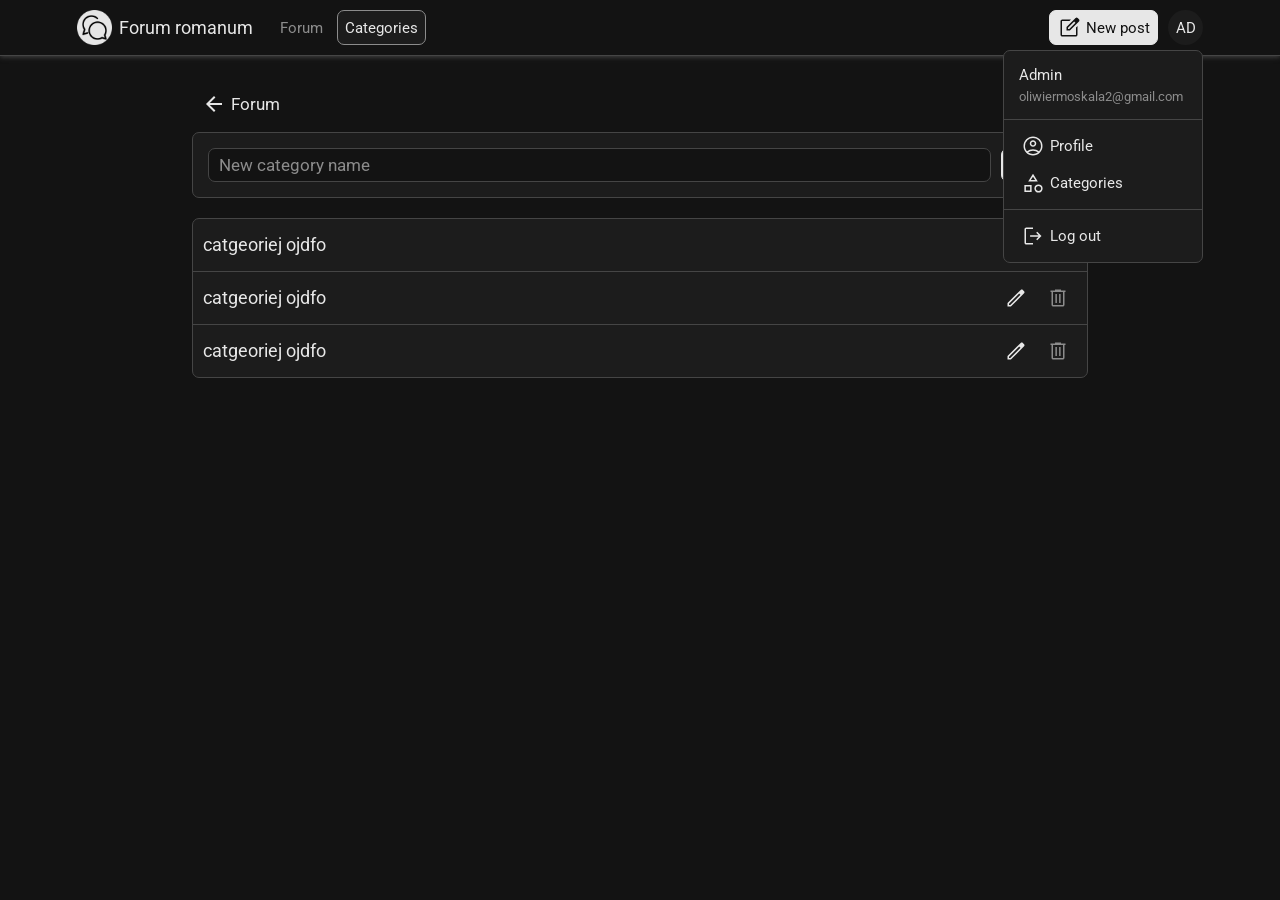
==== pages/categories.html @ 25f7898c "categoires page and responsive" ====
<!DOCTYPE html>
<html lang="en">
<head>
    <meta charset="UTF-8">
    <meta name="viewport" content="width=device-width, initial-scale=1.0">
    <title>Forum</title>
    <link rel="shortcut icon" href="../assets/img/icons/favicon/favicon.ico" type="image/x-icon">

    <link rel="stylesheet" href="../css/pages/categories.css">
    <link rel="stylesheet" href="../css/shared/general.css">
    <link rel="stylesheet" href="../css/shared/header.css">
    <link rel="stylesheet" href="../css/shared/button.css">
    <link rel="stylesheet" href="../css/shared/page.css">
    <link rel="stylesheet" href="../css/shared/text-input.css">
    <link rel="stylesheet" href="../css/shared/tile-container.css">

</head>
<body>
    <header>
        <div class="logo">
            <img src="../assets/img/icons/favicon/favicon.png" alt="logo">
            <span>Forum romanum</span>
        </div>
        <nav>
            <a href="../index.html">
                <button class="button button--blue button--gray-active">Forum</button>
            </a>
            <a href="categories.html">
                <button class="button button--blue button--gray-active active border">Categories</button>
            </a>
        </nav>
        <div class="right logged-in">
            <div>
                <button class="button button--white-inverse border new-post-btn">
                    <svg xmlns="http://www.w3.org/2000/svg" height="24px" viewBox="0 -960 960 960" width="24px" fill="#e3e3e3"><path d="M212.31-140Q182-140 161-161q-21-21-21-51.31v-535.38Q140-778 161-799q21-21 51.31-21h346.23l-60 60H212.31q-4.62 0-8.46 3.85-3.85 3.84-3.85 8.46v535.38q0 4.62 3.85 8.46 3.84 3.85 8.46 3.85h535.38q4.62 0 8.46-3.85 3.85-3.84 3.85-8.46v-288.77l60-60v348.77Q820-182 799-161q-21 21-51.31 21H212.31ZM480-480ZM380-380v-137.31l362.39-362.38q9.3-9.31 20.46-13.58 11.15-4.27 22.69-4.27 11.77 0 22.61 4.27Q819-889 827.92-880.08L878.15-830q8.69 9.31 13.35 20.54 4.65 11.23 4.65 22.77t-3.96 22.38q-3.96 10.85-13.27 20.15L515.38-380H380Zm456.77-406.31-50.23-51.38 50.23 51.38ZM440-440h49.85l249.3-249.31-24.92-24.92-26.69-25.69L440-492.38V-440Zm274.23-274.23-26.69-25.69 26.69 25.69 24.92 24.92-24.92-24.92Z"/></svg>
                    <span>New post</span>
                </button>
                <div class="profile">
                    <button class="button profile-picture" translate="no">
                        AD
                    </button>
                    <div class="profile-options expanded tile-container grid">
                        <div class="profile-info profile-options-group">
                            <span class="username">Admin</span>
                            <span class="email">oliwiermoskala2@gmail.com</span>
                        </div>
                        <div class="profile-options-group">
                            <a href="">
                                <button class="button button--blue">
                                    <svg xmlns="http://www.w3.org/2000/svg" height="24px" viewBox="0 -960 960 960" width="24px" fill="#e3e3e3"><path d="M240.92-268.31q51-37.84 111.12-59.77Q412.15-350 480-350t127.96 21.92q60.12 21.93 111.12 59.77 37.3-41 59.11-94.92Q800-417.15 800-480q0-133-93.5-226.5T480-800q-133 0-226.5 93.5T160-480q0 62.85 21.81 116.77 21.81 53.92 59.11 94.92Zm146.7-219.31Q350-525.23 350-580q0-54.77 37.62-92.38Q425.23-710 480-710q54.77 0 92.38 37.62Q610-634.77 610-580q0 54.77-37.62 92.38Q534.77-450 480-450q-54.77 0-92.38-37.62ZM480-100q-79.15 0-148.5-29.77t-120.65-81.08q-51.31-51.3-81.08-120.65Q100-400.85 100-480t29.77-148.5q29.77-69.35 81.08-120.65 51.3-51.31 120.65-81.08Q400.85-860 480-860t148.5 29.77q69.35 29.77 120.65 81.08 51.31 51.3 81.08 120.65Q860-559.15 860-480t-29.77 148.5q-29.77 69.35-81.08 120.65-51.3 51.31-120.65 81.08Q559.15-100 480-100Zm104.42-77.42q50.27-17.43 89.27-48.73-39-30.16-88.11-47Q536.46-290 480-290t-105.77 16.65q-49.31 16.66-87.92 47.2 39 31.3 89.27 48.73Q425.85-160 480-160t104.42-17.42Zm-54.5-352.66Q550-550.15 550-580t-20.08-49.92Q509.85-650 480-650t-49.92 20.08Q410-609.85 410-580t20.08 49.92Q450.15-510 480-510t49.92-20.08ZM480-580Zm0 355Z"/></svg>
                                    <span>Profile</span>
                                </button>
                            </a>
                            <a href="categoires.html">
                                <button class="button button--blue">
                                    <svg xmlns="http://www.w3.org/2000/svg" height="24px" viewBox="0 -960 960 960" width="24px" fill="#e3e3e3"><path d="M287.69-535.39 480-850.77l192.31 315.38H287.69ZM700-95.39q-68.85 0-116.73-47.88-47.88-47.88-47.88-116.73t47.88-116.73q47.88-47.88 116.73-47.88t116.73 47.88q47.88 47.88 47.88 116.73t-47.88 116.73Q768.85-95.39 700-95.39Zm-564.61-20v-289.22h289.22v289.22H135.39Zm564.6-39.99q43.93 0 74.28-30.34t30.35-74.27q0-43.93-30.34-74.28t-74.27-30.35q-43.93 0-74.28 30.34t-30.35 74.27q0 43.93 30.34 74.28t74.27 30.35Zm-504.61-20h169.24v-169.24H195.38v169.24Zm198.16-420h172.92L480-734.46l-86.46 139.08Zm86.46 0ZM364.62-344.62ZM700-260Z"/></svg>
                                    <span>Categories</span>
                                </button>
                            </a>
                        </div>
                        <div class="profile-options-group">
                            <button class="button button--red">
                                <svg xmlns="http://www.w3.org/2000/svg" height="24px" viewBox="0 -960 960 960" width="24px" fill="#e3e3e3"><path d="M212.31-140Q182-140 161-161q-21-21-21-51.31v-535.38Q140-778 161-799q21-21 51.31-21h268.07v60H212.31q-4.62 0-8.46 3.85-3.85 3.84-3.85 8.46v535.38q0 4.62 3.85 8.46 3.84 3.85 8.46 3.85h268.07v60H212.31Zm436.92-169.23-41.54-43.39L705.08-450H363.85v-60h341.23l-97.39-97.38 41.54-43.39L820-480 649.23-309.23Z"/></svg>
                                <span>Log out</span>
                            </button>
                        </div>
                    </div>
                </div>
            </div>
            <div>
                <button class="button border button--hover-fill-blue">Log in</button>
                <button class="button border button--white-inverse">Sign up</button>
            </div>
        </div>
    </header>
    <main>
        <div class="back-button">
            <a href="../index.html">
                <button class="button button--back-button">
                    <svg xmlns="http://www.w3.org/2000/svg" height="24px" viewBox="0 -960 960 960" width="24px" fill="#e3e3e3"><path d="m313-440 224 224-57 56-320-320 320-320 57 56-224 224h487v80H313Z"/></svg>
                    <span>Forum</span>
                </button>
            </a>
        </div>
        <div class="add-category tile-container">
            <input type="text" class="text-input" placeholder="New category name">
            <button class="button button--white-inverse border">
                <span>Add</span>
                <svg xmlns="http://www.w3.org/2000/svg" height="24px" viewBox="0 -960 960 960" width="24px"><path d="M450-450H220v-60h230v-230h60v230h230v60H510v230h-60v-230Z"/></svg>
            </button>
        </div>
        <div class="categories tile-container grid">
            <div class="category">
                <div class="title">catgeoriej ojdfo</div>
                <div class="options">
                    <button class="button button--blue">
                        <svg xmlns="http://www.w3.org/2000/svg" height="24px" viewBox="0 -960 960 960" width="24px" fill="#e3e3e3"><path d="M200-200h50.46l409.46-409.46-50.46-50.46L200-250.46V-200Zm-60 60v-135.38l527.62-527.39q9.07-8.24 20.03-12.73 10.97-4.5 23-4.5t23.3 4.27q11.28 4.27 19.97 13.58l48.85 49.46q9.31 8.69 13.27 20 3.96 11.31 3.96 22.62 0 12.07-4.12 23.03-4.12 10.97-13.11 20.04L275.38-140H140Zm620.38-570.15-50.23-50.23 50.23 50.23Zm-126.13 75.9-24.79-25.67 50.46 50.46-25.67-24.79Z"/></svg>
                    </button>
                    <button class="button button--trash">
                        <svg xmlns="http://www.w3.org/2000/svg" height="24px" viewBox="0 -960 960 960" width="24px" fill="#e3e3e3"><path d="M292.31-140q-29.92 0-51.12-21.19Q220-182.39 220-212.31V-720h-40v-60h180v-35.38h240V-780h180v60h-40v507.69Q740-182 719-161q-21 21-51.31 21H292.31ZM680-720H280v507.69q0 5.39 3.46 8.85t8.85 3.46h375.38q4.62 0 8.46-3.85 3.85-3.84 3.85-8.46V-720ZM376.16-280h59.99v-360h-59.99v360Zm147.69 0h59.99v-360h-59.99v360ZM280-720v520-520Z"/></svg>
                    </button>
                </div>
            </div>
            <div class="category">
                <div class="title">catgeoriej ojdfo</div>
                <div class="options">
                    <button class="button button--blue">
                        <svg xmlns="http://www.w3.org/2000/svg" height="24px" viewBox="0 -960 960 960" width="24px" fill="#e3e3e3"><path d="M200-200h50.46l409.46-409.46-50.46-50.46L200-250.46V-200Zm-60 60v-135.38l527.62-527.39q9.07-8.24 20.03-12.73 10.97-4.5 23-4.5t23.3 4.27q11.28 4.27 19.97 13.58l48.85 49.46q9.31 8.69 13.27 20 3.96 11.31 3.96 22.62 0 12.07-4.12 23.03-4.12 10.97-13.11 20.04L275.38-140H140Zm620.38-570.15-50.23-50.23 50.23 50.23Zm-126.13 75.9-24.79-25.67 50.46 50.46-25.67-24.79Z"/></svg>
                    </button>
                    <button class="button button--trash">
                        <svg xmlns="http://www.w3.org/2000/svg" height="24px" viewBox="0 -960 960 960" width="24px" fill="#e3e3e3"><path d="M292.31-140q-29.92 0-51.12-21.19Q220-182.39 220-212.31V-720h-40v-60h180v-35.38h240V-780h180v60h-40v507.69Q740-182 719-161q-21 21-51.31 21H292.31ZM680-720H280v507.69q0 5.39 3.46 8.85t8.85 3.46h375.38q4.62 0 8.46-3.85 3.85-3.84 3.85-8.46V-720ZM376.16-280h59.99v-360h-59.99v360Zm147.69 0h59.99v-360h-59.99v360ZM280-720v520-520Z"/></svg>
                    </button>
                </div>
            </div>
            <div class="category">
                <div class="title">catgeoriej ojdfo</div>
                <div class="options">
                    <button class="button button--blue">
                        <svg xmlns="http://www.w3.org/2000/svg" height="24px" viewBox="0 -960 960 960" width="24px" fill="#e3e3e3"><path d="M200-200h50.46l409.46-409.46-50.46-50.46L200-250.46V-200Zm-60 60v-135.38l527.62-527.39q9.07-8.24 20.03-12.73 10.97-4.5 23-4.5t23.3 4.27q11.28 4.27 19.97 13.58l48.85 49.46q9.31 8.69 13.27 20 3.96 11.31 3.96 22.62 0 12.07-4.12 23.03-4.12 10.97-13.11 20.04L275.38-140H140Zm620.38-570.15-50.23-50.23 50.23 50.23Zm-126.13 75.9-24.79-25.67 50.46 50.46-25.67-24.79Z"/></svg>
                    </button>
                    <button class="button button--trash">
                        <svg xmlns="http://www.w3.org/2000/svg" height="24px" viewBox="0 -960 960 960" width="24px" fill="#e3e3e3"><path d="M292.31-140q-29.92 0-51.12-21.19Q220-182.39 220-212.31V-720h-40v-60h180v-35.38h240V-780h180v60h-40v507.69Q740-182 719-161q-21 21-51.31 21H292.31ZM680-720H280v507.69q0 5.39 3.46 8.85t8.85 3.46h375.38q4.62 0 8.46-3.85 3.85-3.84 3.85-8.46V-720ZM376.16-280h59.99v-360h-59.99v360Zm147.69 0h59.99v-360h-59.99v360ZM280-720v520-520Z"/></svg>
                    </button>
                </div>
            </div>
        </div>
    </main>
</body>
</html>
---- css/pages/categories.css ----
.add-category
{
    display: flex;
    align-items: stretch;
    gap: 10px;
    margin-bottom: 20px;
}
.add-category input[type="text"]
{
    flex-grow: 1;
}
.categories
{
    font-size: 1.1rem;
}
.categories .category
{
    display: flex;
    flex-direction: row;
    justify-content: space-between;
    align-items: center;
}
.categories .category .options button:first-child
{
    margin-right: clamp(0, 1vw, 7px);
}
---- css/shared/general.css ----
@font-face {
    font-family: Roboto;
    src: url("../../assets/fonts/Roboto/Roboto-Light.ttf");
    font-weight: 300;
}
@font-face {
    font-family: Roboto;
    src: url("../../assets/fonts/Roboto/Roboto-Regular.ttf");
    font-weight: 400;
}
@font-face {
    font-family: Roboto;
    src: url("../../assets/fonts/Roboto/Roboto-Medium.ttf");
    font-weight: 500;
}
@font-face {
    font-family: Roboto;
    src: url("../../assets/fonts/Roboto/Roboto-Bold.ttf");
    font-weight: 700;
}
@font-face {
    font-family: Roboto;
    src: url("../../assets/fonts/Roboto/Roboto-ExtraBold.ttf");
    font-weight: 900;
}



:root
{
    --background-color: rgb(19, 19, 19);
    --foreground-color: rgb(28, 28, 28);
    --border-color: rgb(69, 69, 69);
    --text-color-primary: rgb(231, 231, 231);
    --text-color-secondary: rgb(140, 140, 140);
    --red-color: rgb(252, 64, 64);
    --sublime-red-color: rgba(212, 23, 23, 0.127);
    --accent-color: rgb(19, 139, 225);
    --sublime-color: rgba(19, 139, 225, 0.137);
}

*
{
    box-sizing: border-box;
    margin: 0;
    padding: 0;
}
*::-webkit-scrollbar
{
    background-color: var(--foreground-color);
    cursor: default;
}
*::-webkit-scrollbar-button
{
    display: none;
}
*::-webkit-scrollbar-thumb
{
    background-color: var(--background-color);
    border-radius: 7px;
    border: 1px solid var(--text-color-secondary);
    cursor: default;
}
body
{
    min-height: 100dvh;
}
body, button, input
{
    color: var(--text-color-primary);
    font-family: Roboto;
    font-weight: 400;
    font-size: 15px;
}
---- css/shared/header.css ----
:root
{
    --header-height: 56px;
}

body
{
    padding-top: calc(var(--header-height));
}

header
{
    display: flex;
    align-items: stretch;
    gap: 20px;

    position: absolute;
    top: 0;
    left: 0;
    right: 0;

    background-color: var(--background-color);

    height: var(--header-height);
    padding-inline: clamp(20px, 6vw, 200px);
    padding-block: 10px;

    border-bottom: 1px solid var(--border-color);
    box-shadow: 0 1px 5px var(--border-color);
}
header .logo
{
    display: flex;
    align-items: center;
    gap: 7px;
    font-size: 1.1rem;
    text-wrap: nowrap;
}
header .logo img
{
    height: 100%;
}
header nav
{
    display: flex;
    gap: 7px;
}
header nav a
{
    display: inline-flex;
    text-decoration: none;
}
header .right
{
    margin-left: auto;
}

header .right > div
{
    display: flex;
    gap: 10px;
    height: 100%;
}
header .right > div:first-child
{
    display: none;
}
header .right.logged-in > div:first-child
{
    display: flex;
}
header .right.logged-in > div:last-child
{
    display: none;
}

header .new-post-btn
{
    text-wrap: nowrap;
}

header .profile
{
    position: relative;
}
header .profile .profile-picture
{
    background-color: var(--foreground-color);
    border-radius: 50%;
    height: 100%;
    border: none;
    aspect-ratio: 1/1;
    display: flex;
    align-items: center;
    justify-content: center;
    box-shadow: 0 0 5px transparent;
    transition: box-shadow 200ms ease-in-out;
}
header .profile .profile-picture:hover
{
    box-shadow: 0 0 5px var(--text-color-primary);
}

header .profile .profile-options
{
    display: none;
    position: absolute;
    z-index: 100;
    top: calc(100% + 5px);
    right: 0;
    min-width: 200px;
    overflow: hidden;
    padding: 0;
}
header .profile .profile-options .profile-options-group
{
    flex-direction: column;
}
header .profile .profile-options a
{
    text-decoration: none;
}
header .profile .profile-options button
{
    width: 100%;
}
header .profile .profile-options.expanded
{
    display: block;
}

header .profile .profile-options .profile-options-group:last-child
{
    border: none;
}
header .profile .profile-options .profile-info
{
    padding: 15px;
}
header .profile .profile-options .profile-info .email
{
    color: var(--text-color-secondary);
    font-size: 0.8rem;
}
@media (max-width: 660px)
{
    header nav
    {
        display: none;
    }
}
@media (max-width: 400px)
{
    header button.new-post-btn span
    {
        display: none;
    }
}
@media (max-width: 320px)
{
    header .logo span
    {
        display: none;
    }
}
---- css/shared/button.css ----
.button
{
    display: inline-flex;
    align-items: center;
    gap: 5px;
    padding: 4px 7px;

    border-radius: 7px;
    border: none;
    cursor: pointer;

    transition:
        color 100ms ease-in-out,
        background-color 100ms ease-in-out,
        transition 100ms ease-in-out;

    color: var(--btn-color);
    background-color: var(--btn-bg);
    border-color: var(--btn-border);
}
.button svg
{
    fill: currentColor;
}
.button:disabled
{
    opacity: 0.8;
}
.button:active
{
    transform: scale(0.96);
}

.button.active
{
    color: var(--btn-active-color);
    background-color: var(--btn-active-bg);
    border-color: var(--btn-active-border);
}

.button:hover
{
    color: var(--btn-hover-color);
    background-color: var(--btn-hover-bg);
    border-color: var(--btn-hover-border);
}

.button.border
{
    border: 1px solid var(--btn-border);
}
.button.button--blue
{
    --btn-color: var(--text-color-primary);
    --btn-bg: transparent;

    --btn-hover-color: var(--accent-color);
    --btn-hover-bg: var(--sublime-color);

    --btn-active-color: var(--btn-hover-color);
    --btn-active-bg: var(--btn-hover-bg);

    --btn-border: var(--btn-color);
    --btn-hover-border: var(--btn-border);
    --btn-active-border: var(--btn-hover-border);
}

.button.button--red
{
    --btn-color: var(--text-color-primary);
    --btn-bg: transparent;

    --btn-hover-color: var(--red-color);
    --btn-hover-bg: var(--sublime-red-color);

    --btn-active-color: var(--btn-hover-color);
    --btn-active-bg: var(--btn-hover-bg);

    --btn-border: var(--btn-color);
    --btn-hover-border: var(--btn-border);
    --btn-active-border: var(--btn-hover-border);
}

.button.button--gray-active
{
    --btn-color: var(--text-color-secondary);

    --btn-active-color: var(--text-color-primary);
    --btn-active-bg: var(--foreground-color);

    --btn-active-border: var(--border-color);
}

.button.button--white-inverse
{
    --btn-color: var(--background-color);
    --btn-bg: var(--text-color-primary);

    --btn-hover-color: var(--text-color-primary);
    --btn-hover-bg: var(--btn-background-color);

    --btn-border: var(--text-color-primary);
}

.button.button--hover-fill-blue
{
    --btn-color: var(--text-color-primary);
    --btn-bg: transparent;

    --btn-hover-color: var(--text-color-primary);
    --btn-hover-bg: var(--accent-color);

    --btn-active-color: var(--btn-hover-color);
    --btn-active-bg: var(--btn-hover-bg);

    --btn-border: var(--border-color);
    --btn-hover-border: var(--border-color);
    --btn-active-border: var(--border-color);
}
.button.button--back-button
{
    --btn-color: var(--text-color-primary);
    --btn-bg: transparent;

    --btn-hover-color: var(--background-color);
    --btn-hover-bg: var(--text-color-primary);

    --btn-active-color: var(--btn-hover-color);
    --btn-active-bg: var(--btn-hover-bg);

    --btn-border: var(--border-color);
    --btn-hover-border: var(--border-color);
    --btn-active-border: var(--border-color);
}
.button.button--neutral
{
    --btn-color: var(--text-color-secondary);
    --btn-bg: transparent;

    --btn-hover-color: var(--text-color-primary);
    --btn-hover-bg: var(--border-color);

    --btn-active-color: var(--btn-hover-color);
    --btn-active-bg: var(--btn-hover-bg);

    --btn-border: var(--btn-color);
    --btn-hover-border: var(--btn-border);
    --btn-active-border: var(--btn-hover-border);
}
.button.button--trash
{
    --btn-color: var(--text-color-secondary);
    --btn-bg: transparent;

    --btn-hover-color: var(--red-color);
    --btn-hover-bg: var(--sublime-red-color);

    --btn-active-color: var(--btn-hover-color);
    --btn-active-bg: var(--btn-hover-bg);

    --btn-border: var(--btn-color);
    --btn-hover-border: var(--btn-border);
    --btn-active-border: var(--btn-hover-border);
}
---- css/shared/page.css ----
main
{
    background-color: var(--background-color);
    min-height: calc(100dvh - var(--header-height));
    padding-inline: 15%;
    padding-block: 30px;
}
main .back-button
{
    margin-bottom: 10px;
}
main .back-button button
{
    padding: 6px 10px;
    font-size: 1.05rem;
}
---- css/shared/text-input.css ----
input[type="text"],
input[type="search"],
input[type="email"],
input[type="password"],
.text-input
{
    background-color: var(--background-color);
    color: var(--text-color-primary);
    border: none;
    padding: 5px 10px;
    font-size: 1.05rem;
    border: 1px solid var(--border-color);
    border-radius: 7px;
}

input[type="text"]::placeholder,
input[type="search"]::placeholder,
input[type="email"]::placeholder,
input[type="password"]::placeholder,
.text-input::placeholder
{
    color: var(--text-color-secondary);
}

input[type="text"]:focus,
input[type="search"]:focus,
input[type="email"]:focus,
input[type="password"]:focus,
.text-input:focus
{
    outline: 1px solid var(--accent-color);
}
---- css/shared/tile-container.css ----
.tile-container
{
    background-color: var(--foreground-color);
    border: 1px solid var(--border-color);
    border-radius: 7px;
    padding: 15px;
}
.tile-container.grid
{
    padding: 0;
}
.tile-container.grid > *
{
    border-bottom: 1px solid var(--border-color);
    padding: 10px;
    display: flex;
    gap: 5px;
}
.tile-container.grid > *:last-child
{
    border: none;
}
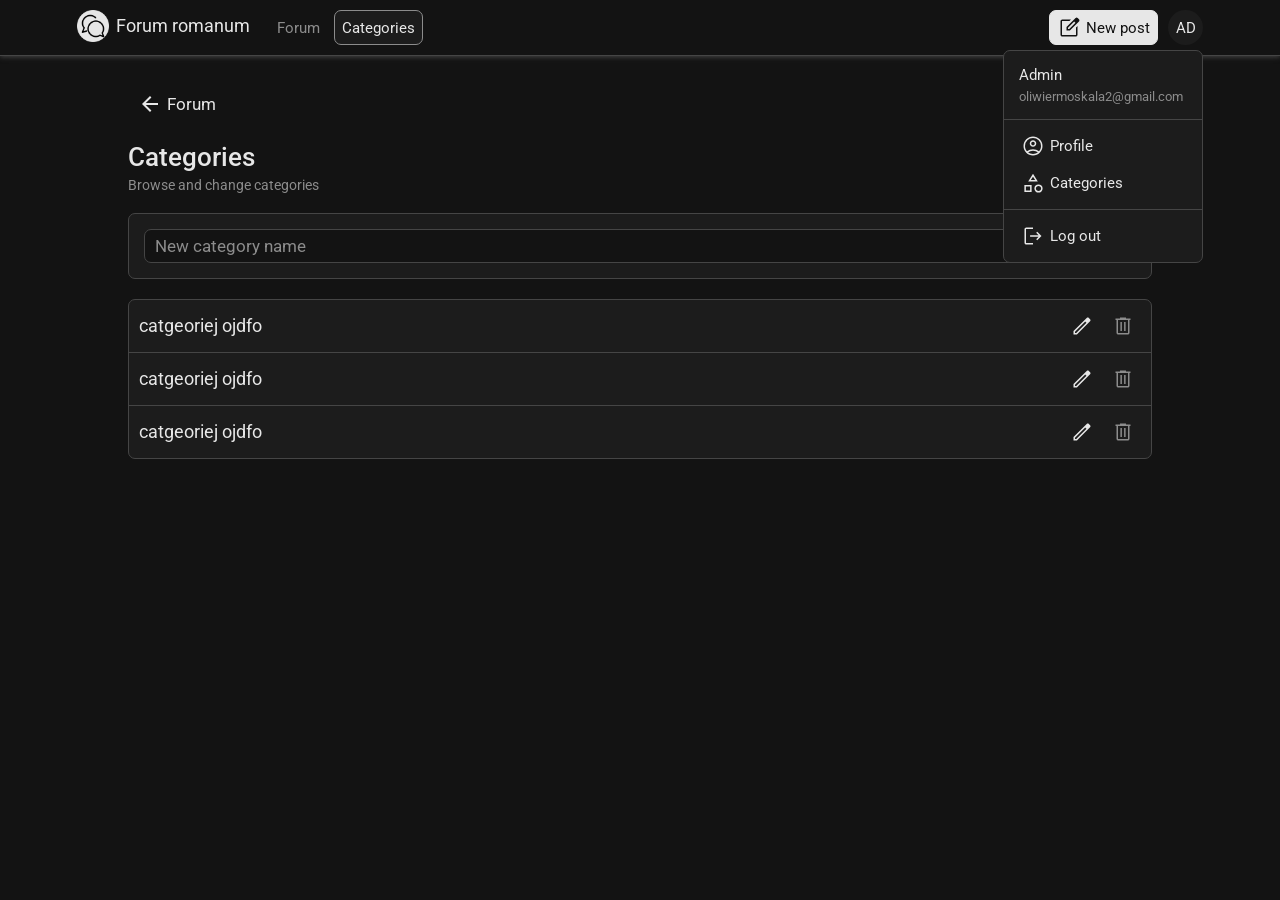
==== commit 47e8c57d: "login and sign in page and css" ====
--- a/pages/categories.html
+++ b/pages/categories.html
@@ -3,7 +3,7 @@
 <head>
     <meta charset="UTF-8">
     <meta name="viewport" content="width=device-width, initial-scale=1.0">
-    <title>Forum</title>
+    <title>Forum - Categories</title>
     <link rel="shortcut icon" href="../assets/img/icons/favicon/favicon.ico" type="image/x-icon">
 
     <link rel="stylesheet" href="../css/pages/categories.css">
@@ -13,6 +13,7 @@
     <link rel="stylesheet" href="../css/shared/page.css">
     <link rel="stylesheet" href="../css/shared/text-input.css">
     <link rel="stylesheet" href="../css/shared/tile-container.css">
+    <link rel="stylesheet" href="../css/shared/logo.css">
 
 </head>
 <body>
@@ -30,7 +31,7 @@
             </a>
         </nav>
         <div class="right logged-in">
-            <div>
+            <div class="logged">
                 <button class="button button--white-inverse border new-post-btn">
                     <svg xmlns="http://www.w3.org/2000/svg" height="24px" viewBox="0 -960 960 960" width="24px" fill="#e3e3e3"><path d="M212.31-140Q182-140 161-161q-21-21-21-51.31v-535.38Q140-778 161-799q21-21 51.31-21h346.23l-60 60H212.31q-4.62 0-8.46 3.85-3.85 3.84-3.85 8.46v535.38q0 4.62 3.85 8.46 3.84 3.85 8.46 3.85h535.38q4.62 0 8.46-3.85 3.85-3.84 3.85-8.46v-288.77l60-60v348.77Q820-182 799-161q-21 21-51.31 21H212.31ZM480-480ZM380-380v-137.31l362.39-362.38q9.3-9.31 20.46-13.58 11.15-4.27 22.69-4.27 11.77 0 22.61 4.27Q819-889 827.92-880.08L878.15-830q8.69 9.31 13.35 20.54 4.65 11.23 4.65 22.77t-3.96 22.38q-3.96 10.85-13.27 20.15L515.38-380H380Zm456.77-406.31-50.23-51.38 50.23 51.38ZM440-440h49.85l249.3-249.31-24.92-24.92-26.69-25.69L440-492.38V-440Zm274.23-274.23-26.69-25.69 26.69 25.69 24.92 24.92-24.92-24.92Z"/></svg>
                     <span>New post</span>
@@ -40,7 +41,7 @@
                         AD
                     </button>
                     <div class="profile-options expanded tile-container grid">
-                        <div class="profile-info profile-options-group">
+                        <div class="profile-info profile-options-group" translate="no">
                             <span class="username">Admin</span>
                             <span class="email">oliwiermoskala2@gmail.com</span>
                         </div>
@@ -67,9 +68,13 @@
                     </div>
                 </div>
             </div>
-            <div>
-                <button class="button border button--hover-fill-blue">Log in</button>
-                <button class="button border button--white-inverse">Sign up</button>
+            <div class="unlogged">
+                <a href="../pages/login.html">
+                    <button class="button border button--hover-fill-blue">Log in</button>
+                </a>
+                <a href="../pages/signup.html">
+                    <button class="button border button--white-inverse">Sign up</button>
+                </a>
             </div>
         </div>
     </header>
@@ -82,13 +87,15 @@
                 </button>
             </a>
         </div>
-        <div class="add-category tile-container">
+        <div class="big">Categories</div>
+        <div class="small">Browse and change categories</div>
+        <form class="add-category tile-container">
             <input type="text" class="text-input" placeholder="New category name">
             <button class="button button--white-inverse border">
                 <span>Add</span>
                 <svg xmlns="http://www.w3.org/2000/svg" height="24px" viewBox="0 -960 960 960" width="24px"><path d="M450-450H220v-60h230v-230h60v230h230v60H510v230h-60v-230Z"/></svg>
             </button>
-        </div>
+        </form>
         <div class="categories tile-container grid">
             <div class="category">
                 <div class="title">catgeoriej ojdfo</div>
--- a/css/pages/categories.css
+++ b/css/pages/categories.css
@@ -9,18 +9,33 @@
 {
     flex-grow: 1;
 }
-.categories
+.categories.tile-container
 {
-    font-size: 1.1rem;
+    font-size: clamp(0.95rem, 1.4vw, 1.1rem);
 }
-.categories .category
+.categories.tile-container .category
 {
     display: flex;
     flex-direction: row;
     justify-content: space-between;
     align-items: center;
 }
-.categories .category .options button:first-child
+.categories.tile-container .category .options button
 {
-    margin-right: clamp(0, 1vw, 7px);
+    padding-inline: clamp(0px, 0.5vw, 10px);
+}
+.categories.tile-container .category .options button svg
+{
+    height: clamp(15px, 6.5vw, 24px) !important;
+}
+@media (max-width: 405px)
+{
+    .add-category
+    {
+        flex-direction: column;
+    }
+    .add-category button
+    {
+        justify-content: center;
+    }
 }
--- a/css/shared/general.css
+++ b/css/shared/general.css
@@ -71,4 +71,21 @@
     font-family: Roboto;
     font-weight: 400;
     font-size: 15px;
-}+}
+a
+{
+    text-decoration: none;
+}
+a:hover
+{
+    text-decoration: underline;
+}
+a button
+{
+    height: 100%;
+    text-decoration: none;
+}
+.accent
+{
+    color: var(--accent-color);
+}
--- a/css/shared/header.css
+++ b/css/shared/header.css
@@ -28,27 +28,10 @@
     border-bottom: 1px solid var(--border-color);
     box-shadow: 0 1px 5px var(--border-color);
 }
-header .logo
-{
-    display: flex;
-    align-items: center;
-    gap: 7px;
-    font-size: 1.1rem;
-    text-wrap: nowrap;
-}
-header .logo img
-{
-    height: 100%;
-}
 header nav
 {
     display: flex;
     gap: 7px;
-}
-header nav a
-{
-    display: inline-flex;
-    text-decoration: none;
 }
 header .right
 {
@@ -61,15 +44,19 @@
     gap: 10px;
     height: 100%;
 }
-header .right > div:first-child
+header .right > .logged
 {
     display: none;
 }
-header .right.logged-in > div:first-child
+header .right > .unlogged
+{
+    display: block;
+}
+header .right.logged-in > .logged
 {
     display: flex;
 }
-header .right.logged-in > div:last-child
+header .right.logged-in > .unlogged
 {
     display: none;
 }
--- a/css/shared/page.css
+++ b/css/shared/page.css
@@ -2,15 +2,31 @@
 {
     background-color: var(--background-color);
     min-height: calc(100dvh - var(--header-height));
-    padding-inline: 15%;
+    padding-inline: 10%;
     padding-block: 30px;
 }
 main .back-button
 {
-    margin-bottom: 10px;
+    margin-bottom: 20px;
 }
 main .back-button button
 {
     padding: 6px 10px;
     font-size: 1.05rem;
+}
+.big
+{
+    font-size: 1.6rem;
+    font-weight: 500;
+    margin-bottom: 5px;
+}
+.small
+{
+    font-size: 0.85rem;
+    color: var(--text-color-secondary);
+    margin-bottom: 20px;
+}
+main > .filters
+{
+    margin-bottom: 20px;
 }
--- a/css/shared/text-input.css
+++ b/css/shared/text-input.css
@@ -11,6 +11,11 @@
     font-size: 1.05rem;
     border: 1px solid var(--border-color);
     border-radius: 7px;
+}
+.text-input.error
+{
+    outline: 1px solid var(--red-color);
+    color: var(--red-color);
 }
 
 input[type="text"]::placeholder,
@@ -29,4 +34,8 @@
 .text-input:focus
 {
     outline: 1px solid var(--accent-color);
+}
+input:focus.error
+{
+    outline: 1px solid var(--red-color);
 }
--- a/css/shared/tile-container.css
+++ b/css/shared/tile-container.css
@@ -1,5 +1,6 @@
 .tile-container
 {
+    /* display: block; */
     background-color: var(--foreground-color);
     border: 1px solid var(--border-color);
     border-radius: 7px;
--- a/css/shared/logo.css
+++ b/css/shared/logo.css
@@ -0,0 +1,13 @@
+.logo
+{
+    display: flex;
+    align-items: center;
+    gap: 7px;
+    font-size: 1.1rem;
+    text-wrap: nowrap;
+    height: 2rem;
+}
+.logo img
+{
+    height: 100%;
+}
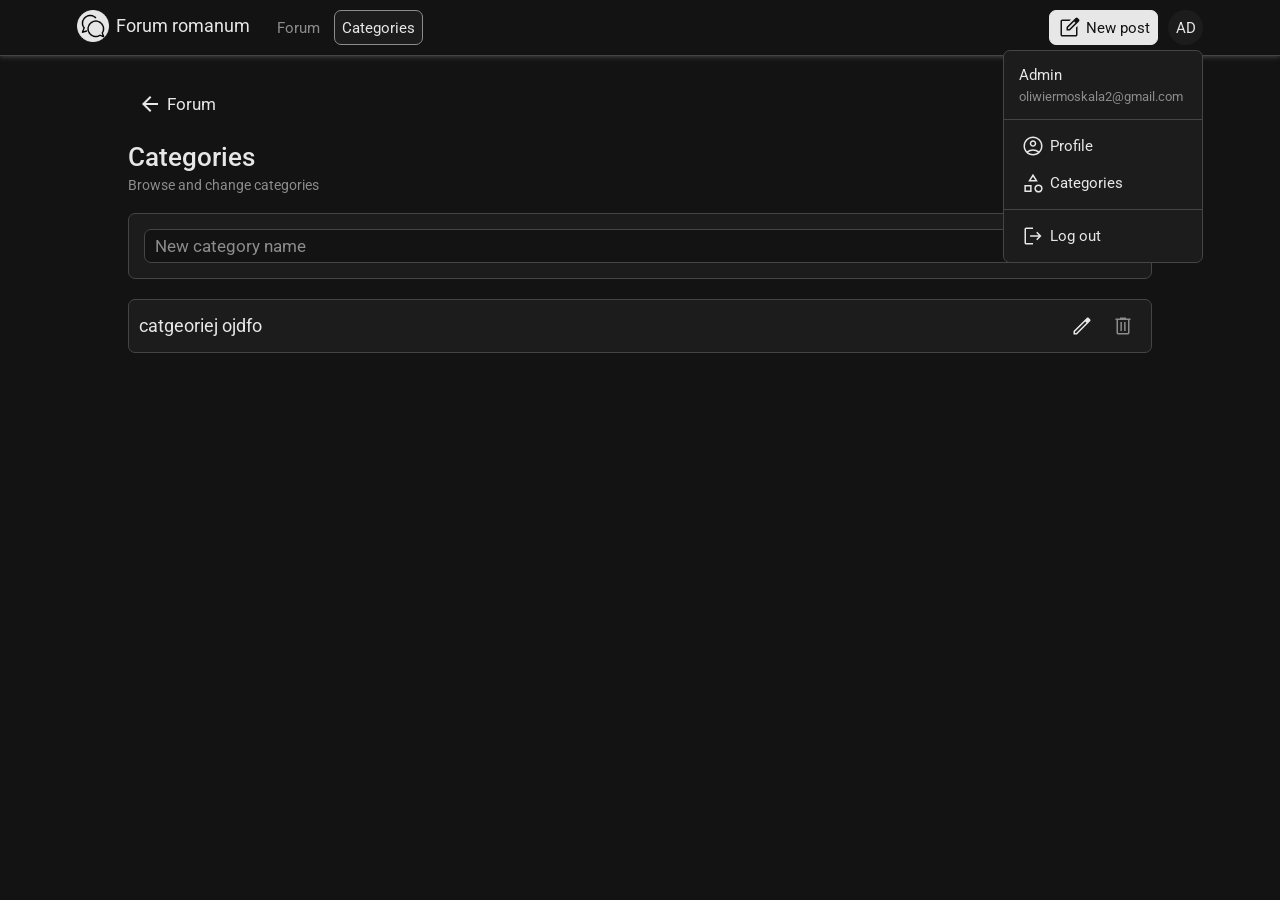
==== commit 279b25b6: "svg to inline" ====
--- a/pages/categories.html
+++ b/pages/categories.html
@@ -26,42 +26,52 @@
             <a href="../index.html">
                 <button class="button button--blue button--gray-active">Forum</button>
             </a>
-            <a href="categories.html">
+            <a href="../pages/categories.html">
                 <button class="button button--blue button--gray-active active border">Categories</button>
             </a>
         </nav>
         <div class="right logged-in">
             <div class="logged">
-                <button class="button button--white-inverse border new-post-btn">
-                    <svg xmlns="http://www.w3.org/2000/svg" height="24px" viewBox="0 -960 960 960" width="24px" fill="#e3e3e3"><path d="M212.31-140Q182-140 161-161q-21-21-21-51.31v-535.38Q140-778 161-799q21-21 51.31-21h346.23l-60 60H212.31q-4.62 0-8.46 3.85-3.85 3.84-3.85 8.46v535.38q0 4.62 3.85 8.46 3.84 3.85 8.46 3.85h535.38q4.62 0 8.46-3.85 3.85-3.84 3.85-8.46v-288.77l60-60v348.77Q820-182 799-161q-21 21-51.31 21H212.31ZM480-480ZM380-380v-137.31l362.39-362.38q9.3-9.31 20.46-13.58 11.15-4.27 22.69-4.27 11.77 0 22.61 4.27Q819-889 827.92-880.08L878.15-830q8.69 9.31 13.35 20.54 4.65 11.23 4.65 22.77t-3.96 22.38q-3.96 10.85-13.27 20.15L515.38-380H380Zm456.77-406.31-50.23-51.38 50.23 51.38ZM440-440h49.85l249.3-249.31-24.92-24.92-26.69-25.69L440-492.38V-440Zm274.23-274.23-26.69-25.69 26.69 25.69 24.92 24.92-24.92-24.92Z"/></svg>
-                    <span>New post</span>
-                </button>
+                <a href="../pages/new-post.html">
+                    <button class="button button--white-inverse border new-post-btn">
+                        <svg>
+                            <use href="../assets/img/icons/icons.svg#edit_square"></use>
+                        </svg>
+                        <span>New post</span>
+                    </button>
+                </a>
                 <div class="profile">
                     <button class="button profile-picture" translate="no">
                         AD
                     </button>
-                    <div class="profile-options expanded tile-container grid">
+                    <div class="profile-options tile-container grid expanded">
                         <div class="profile-info profile-options-group" translate="no">
                             <span class="username">Admin</span>
                             <span class="email">oliwiermoskala2@gmail.com</span>
                         </div>
                         <div class="profile-options-group">
-                            <a href="">
+                            <a href="../pages/profile.html">
                                 <button class="button button--blue">
-                                    <svg xmlns="http://www.w3.org/2000/svg" height="24px" viewBox="0 -960 960 960" width="24px" fill="#e3e3e3"><path d="M240.92-268.31q51-37.84 111.12-59.77Q412.15-350 480-350t127.96 21.92q60.12 21.93 111.12 59.77 37.3-41 59.11-94.92Q800-417.15 800-480q0-133-93.5-226.5T480-800q-133 0-226.5 93.5T160-480q0 62.85 21.81 116.77 21.81 53.92 59.11 94.92Zm146.7-219.31Q350-525.23 350-580q0-54.77 37.62-92.38Q425.23-710 480-710q54.77 0 92.38 37.62Q610-634.77 610-580q0 54.77-37.62 92.38Q534.77-450 480-450q-54.77 0-92.38-37.62ZM480-100q-79.15 0-148.5-29.77t-120.65-81.08q-51.31-51.3-81.08-120.65Q100-400.85 100-480t29.77-148.5q29.77-69.35 81.08-120.65 51.3-51.31 120.65-81.08Q400.85-860 480-860t148.5 29.77q69.35 29.77 120.65 81.08 51.31 51.3 81.08 120.65Q860-559.15 860-480t-29.77 148.5q-29.77 69.35-81.08 120.65-51.3 51.31-120.65 81.08Q559.15-100 480-100Zm104.42-77.42q50.27-17.43 89.27-48.73-39-30.16-88.11-47Q536.46-290 480-290t-105.77 16.65q-49.31 16.66-87.92 47.2 39 31.3 89.27 48.73Q425.85-160 480-160t104.42-17.42Zm-54.5-352.66Q550-550.15 550-580t-20.08-49.92Q509.85-650 480-650t-49.92 20.08Q410-609.85 410-580t20.08 49.92Q450.15-510 480-510t49.92-20.08ZM480-580Zm0 355Z"/></svg>
+                                    <svg>
+                                        <use href="../assets/img/icons/icons.svg#profile"></use>
+                                    </svg>
                                     <span>Profile</span>
                                 </button>
                             </a>
-                            <a href="categoires.html">
+                            <a href="pages/categories.html">
                                 <button class="button button--blue">
-                                    <svg xmlns="http://www.w3.org/2000/svg" height="24px" viewBox="0 -960 960 960" width="24px" fill="#e3e3e3"><path d="M287.69-535.39 480-850.77l192.31 315.38H287.69ZM700-95.39q-68.85 0-116.73-47.88-47.88-47.88-47.88-116.73t47.88-116.73q47.88-47.88 116.73-47.88t116.73 47.88q47.88 47.88 47.88 116.73t-47.88 116.73Q768.85-95.39 700-95.39Zm-564.61-20v-289.22h289.22v289.22H135.39Zm564.6-39.99q43.93 0 74.28-30.34t30.35-74.27q0-43.93-30.34-74.28t-74.27-30.35q-43.93 0-74.28 30.34t-30.35 74.27q0 43.93 30.34 74.28t74.27 30.35Zm-504.61-20h169.24v-169.24H195.38v169.24Zm198.16-420h172.92L480-734.46l-86.46 139.08Zm86.46 0ZM364.62-344.62ZM700-260Z"/></svg>
+                                    <svg>
+                                        <use href="../assets/img/icons/icons.svg#category"></use>
+                                    </svg>
                                     <span>Categories</span>
                                 </button>
                             </a>
                         </div>
                         <div class="profile-options-group">
                             <button class="button button--red">
-                                <svg xmlns="http://www.w3.org/2000/svg" height="24px" viewBox="0 -960 960 960" width="24px" fill="#e3e3e3"><path d="M212.31-140Q182-140 161-161q-21-21-21-51.31v-535.38Q140-778 161-799q21-21 51.31-21h268.07v60H212.31q-4.62 0-8.46 3.85-3.85 3.84-3.85 8.46v535.38q0 4.62 3.85 8.46 3.84 3.85 8.46 3.85h268.07v60H212.31Zm436.92-169.23-41.54-43.39L705.08-450H363.85v-60h341.23l-97.39-97.38 41.54-43.39L820-480 649.23-309.23Z"/></svg>
+                                <svg>
+                                    <use href="../assets/img/icons/icons.svg#logout"></use>
+                                </svg>
                                 <span>Log out</span>
                             </button>
                         </div>
@@ -82,7 +92,9 @@
         <div class="back-button">
             <a href="../index.html">
                 <button class="button button--back-button">
-                    <svg xmlns="http://www.w3.org/2000/svg" height="24px" viewBox="0 -960 960 960" width="24px" fill="#e3e3e3"><path d="m313-440 224 224-57 56-320-320 320-320 57 56-224 224h487v80H313Z"/></svg>
+                    <svg>
+                        <use href="../assets/img/icons/icons.svg#arrow_back"></use>
+                    </svg>
                     <span>Forum</span>
                 </button>
             </a>
@@ -93,7 +105,9 @@
             <input type="text" class="text-input" placeholder="New category name">
             <button class="button button--white-inverse border">
                 <span>Add</span>
-                <svg xmlns="http://www.w3.org/2000/svg" height="24px" viewBox="0 -960 960 960" width="24px"><path d="M450-450H220v-60h230v-230h60v230h230v60H510v230h-60v-230Z"/></svg>
+                <svg>
+                    <use href="../assets/img/icons/icons.svg#add"></use>
+                </svg>
             </button>
         </form>
         <div class="categories tile-container grid">
@@ -101,32 +115,14 @@
                 <div class="title">catgeoriej ojdfo</div>
                 <div class="options">
                     <button class="button button--blue">
-                        <svg xmlns="http://www.w3.org/2000/svg" height="24px" viewBox="0 -960 960 960" width="24px" fill="#e3e3e3"><path d="M200-200h50.46l409.46-409.46-50.46-50.46L200-250.46V-200Zm-60 60v-135.38l527.62-527.39q9.07-8.24 20.03-12.73 10.97-4.5 23-4.5t23.3 4.27q11.28 4.27 19.97 13.58l48.85 49.46q9.31 8.69 13.27 20 3.96 11.31 3.96 22.62 0 12.07-4.12 23.03-4.12 10.97-13.11 20.04L275.38-140H140Zm620.38-570.15-50.23-50.23 50.23 50.23Zm-126.13 75.9-24.79-25.67 50.46 50.46-25.67-24.79Z"/></svg>
+                        <svg>
+                            <use href="../assets/img/icons/icons.svg#edit"></use>
+                        </svg>
                     </button>
                     <button class="button button--trash">
-                        <svg xmlns="http://www.w3.org/2000/svg" height="24px" viewBox="0 -960 960 960" width="24px" fill="#e3e3e3"><path d="M292.31-140q-29.92 0-51.12-21.19Q220-182.39 220-212.31V-720h-40v-60h180v-35.38h240V-780h180v60h-40v507.69Q740-182 719-161q-21 21-51.31 21H292.31ZM680-720H280v507.69q0 5.39 3.46 8.85t8.85 3.46h375.38q4.62 0 8.46-3.85 3.85-3.84 3.85-8.46V-720ZM376.16-280h59.99v-360h-59.99v360Zm147.69 0h59.99v-360h-59.99v360ZM280-720v520-520Z"/></svg>
-                    </button>
-                </div>
-            </div>
-            <div class="category">
-                <div class="title">catgeoriej ojdfo</div>
-                <div class="options">
-                    <button class="button button--blue">
-                        <svg xmlns="http://www.w3.org/2000/svg" height="24px" viewBox="0 -960 960 960" width="24px" fill="#e3e3e3"><path d="M200-200h50.46l409.46-409.46-50.46-50.46L200-250.46V-200Zm-60 60v-135.38l527.62-527.39q9.07-8.24 20.03-12.73 10.97-4.5 23-4.5t23.3 4.27q11.28 4.27 19.97 13.58l48.85 49.46q9.31 8.69 13.27 20 3.96 11.31 3.96 22.62 0 12.07-4.12 23.03-4.12 10.97-13.11 20.04L275.38-140H140Zm620.38-570.15-50.23-50.23 50.23 50.23Zm-126.13 75.9-24.79-25.67 50.46 50.46-25.67-24.79Z"/></svg>
-                    </button>
-                    <button class="button button--trash">
-                        <svg xmlns="http://www.w3.org/2000/svg" height="24px" viewBox="0 -960 960 960" width="24px" fill="#e3e3e3"><path d="M292.31-140q-29.92 0-51.12-21.19Q220-182.39 220-212.31V-720h-40v-60h180v-35.38h240V-780h180v60h-40v507.69Q740-182 719-161q-21 21-51.31 21H292.31ZM680-720H280v507.69q0 5.39 3.46 8.85t8.85 3.46h375.38q4.62 0 8.46-3.85 3.85-3.84 3.85-8.46V-720ZM376.16-280h59.99v-360h-59.99v360Zm147.69 0h59.99v-360h-59.99v360ZM280-720v520-520Z"/></svg>
-                    </button>
-                </div>
-            </div>
-            <div class="category">
-                <div class="title">catgeoriej ojdfo</div>
-                <div class="options">
-                    <button class="button button--blue">
-                        <svg xmlns="http://www.w3.org/2000/svg" height="24px" viewBox="0 -960 960 960" width="24px" fill="#e3e3e3"><path d="M200-200h50.46l409.46-409.46-50.46-50.46L200-250.46V-200Zm-60 60v-135.38l527.62-527.39q9.07-8.24 20.03-12.73 10.97-4.5 23-4.5t23.3 4.27q11.28 4.27 19.97 13.58l48.85 49.46q9.31 8.69 13.27 20 3.96 11.31 3.96 22.62 0 12.07-4.12 23.03-4.12 10.97-13.11 20.04L275.38-140H140Zm620.38-570.15-50.23-50.23 50.23 50.23Zm-126.13 75.9-24.79-25.67 50.46 50.46-25.67-24.79Z"/></svg>
-                    </button>
-                    <button class="button button--trash">
-                        <svg xmlns="http://www.w3.org/2000/svg" height="24px" viewBox="0 -960 960 960" width="24px" fill="#e3e3e3"><path d="M292.31-140q-29.92 0-51.12-21.19Q220-182.39 220-212.31V-720h-40v-60h180v-35.38h240V-780h180v60h-40v507.69Q740-182 719-161q-21 21-51.31 21H292.31ZM680-720H280v507.69q0 5.39 3.46 8.85t8.85 3.46h375.38q4.62 0 8.46-3.85 3.85-3.84 3.85-8.46V-720ZM376.16-280h59.99v-360h-59.99v360Zm147.69 0h59.99v-360h-59.99v360ZM280-720v520-520Z"/></svg>
+                        <svg>
+                            <use href="../assets/img/icons/icons.svg#delete"></use>
+                        </svg>
                     </button>
                 </div>
             </div>
--- a/css/shared/general.css
+++ b/css/shared/general.css
@@ -89,3 +89,8 @@
 {
     color: var(--accent-color);
 }
+svg
+{
+    height: 24px;
+    width: 24px;
+}
--- a/css/shared/button.css
+++ b/css/shared/button.css
@@ -101,6 +101,16 @@
 
     --btn-border: var(--text-color-primary);
 }
+.button.button--red-inverse
+{
+    --btn-color: var(--text-color-primary);
+    --btn-bg: var(--red-color);
+
+    --btn-hover-color: var(--red-color);
+    --btn-hover-bg: var(--foreground-color);
+
+    --btn-border: var(--red-color);
+}
 
 .button.button--hover-fill-blue
 {
--- a/css/shared/tile-container.css
+++ b/css/shared/tile-container.css
@@ -20,4 +20,8 @@
 .tile-container.grid > *:last-child
 {
     border: none;
+}
+.tile-container.danger
+{
+    border-color: var(--red-color);
 }
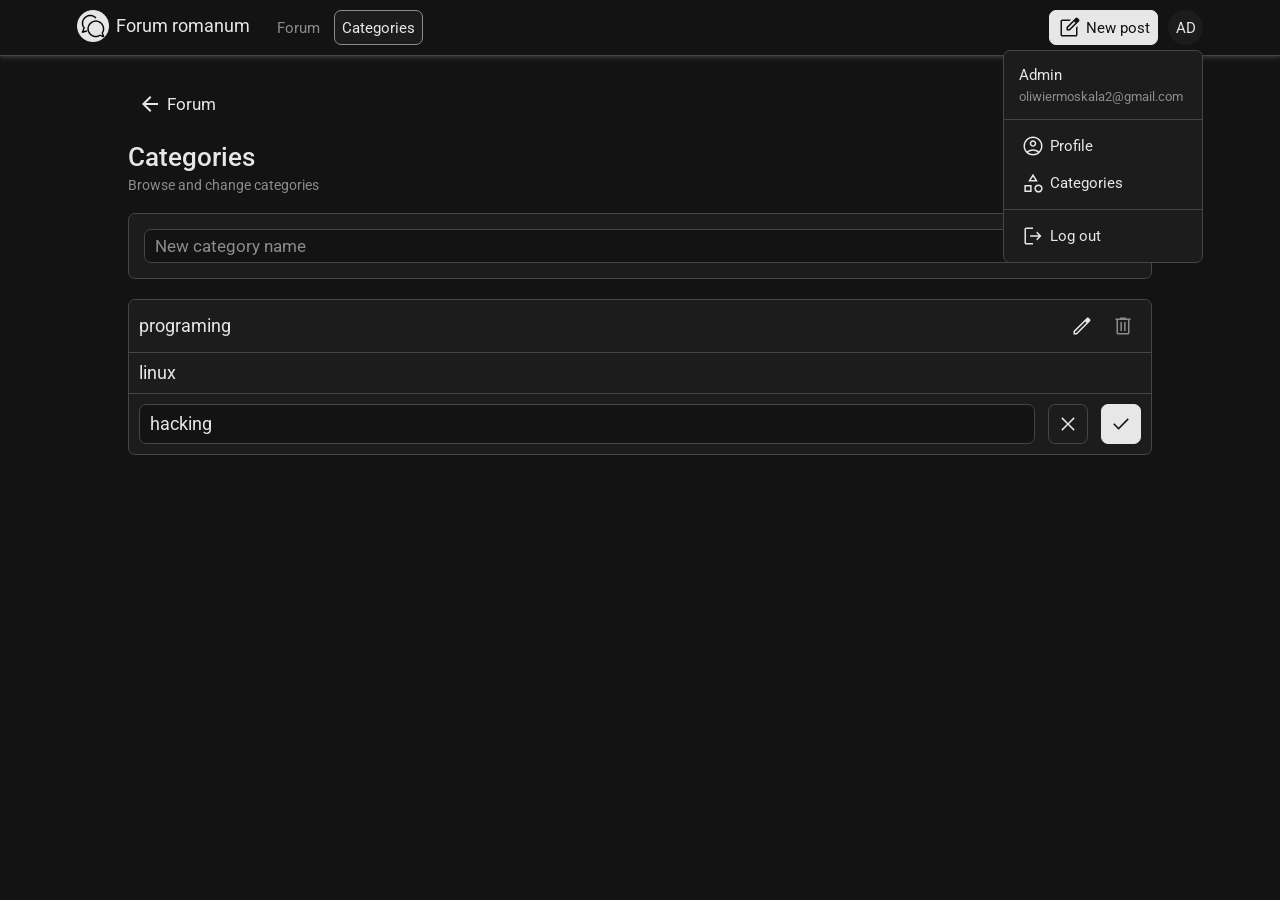
==== commit 88749a3c: "js" ====
--- a/pages/categories.html
+++ b/pages/categories.html
@@ -26,7 +26,7 @@
             <a href="../index.html">
                 <button class="button button--blue button--gray-active">Forum</button>
             </a>
-            <a href="../pages/categories.html">
+            <a href="categories.html">
                 <button class="button button--blue button--gray-active active border">Categories</button>
             </a>
         </nav>
@@ -58,7 +58,7 @@
                                     <span>Profile</span>
                                 </button>
                             </a>
-                            <a href="pages/categories.html">
+                            <a href="categories.html">
                                 <button class="button button--blue">
                                     <svg>
                                         <use href="../assets/img/icons/icons.svg#category"></use>
@@ -112,6 +112,21 @@
         </form>
         <div class="categories tile-container grid">
             <div class="category">
+                <form class="form" data-action="edit-category">
+                    <input type="text" class="text-input" value="programing">
+                    <button class="button button--hover-fill-blue border" data-action="close-edit-category">
+                        <svg>
+                            <use href="../assets/img/icons/icons.svg#close"></use>
+                        </svg>
+                    </button>
+                    <button class="button button--white-inverse border" data-action="accept-edit-category">
+                        <svg>
+                            <use href="../assets/img/icons/icons.svg#check"></use>
+                        </svg>
+                    </button>
+                </form>
+            </div>
+            <div class="category">
                 <div class="title">catgeoriej ojdfo</div>
                 <div class="options">
                     <button class="button button--blue">
@@ -128,5 +143,6 @@
             </div>
         </div>
     </main>
+    <script src="../scripts/tests/categoryComponentTest.js" type="module"></script>
 </body>
 </html>
--- a/css/pages/categories.css
+++ b/css/pages/categories.css
@@ -26,7 +26,29 @@
 }
 .categories.tile-container .category .options button svg
 {
-    height: clamp(15px, 6.5vw, 24px) !important;
+    height: clamp(20px, 6.5vw, 24px);
+}
+.categories form
+{
+    display: flex;
+    align-items: stretch;
+    gap: clamp(5px, 1vw, 15px);
+    width: 100%;
+    height: clamp(30px, 4vw, 40px);
+}
+.categories form input[type="text"]
+{
+    flex-grow: 1;
+    font-size: clamp(0.95rem, 1.4vw, 1.1rem);
+}
+.categories form button
+{
+    height: 100%;
+    aspect-ratio: 1/1;
+    padding: 0;
+    display: flex;
+    align-items: center;
+    justify-content: center;
 }
 @media (max-width: 405px)
 {
--- a/css/shared/text-input.css
+++ b/css/shared/text-input.css
@@ -11,6 +11,7 @@
     font-size: 1.05rem;
     border: 1px solid var(--border-color);
     border-radius: 7px;
+    min-width: 0;
 }
 .text-input.error
 {
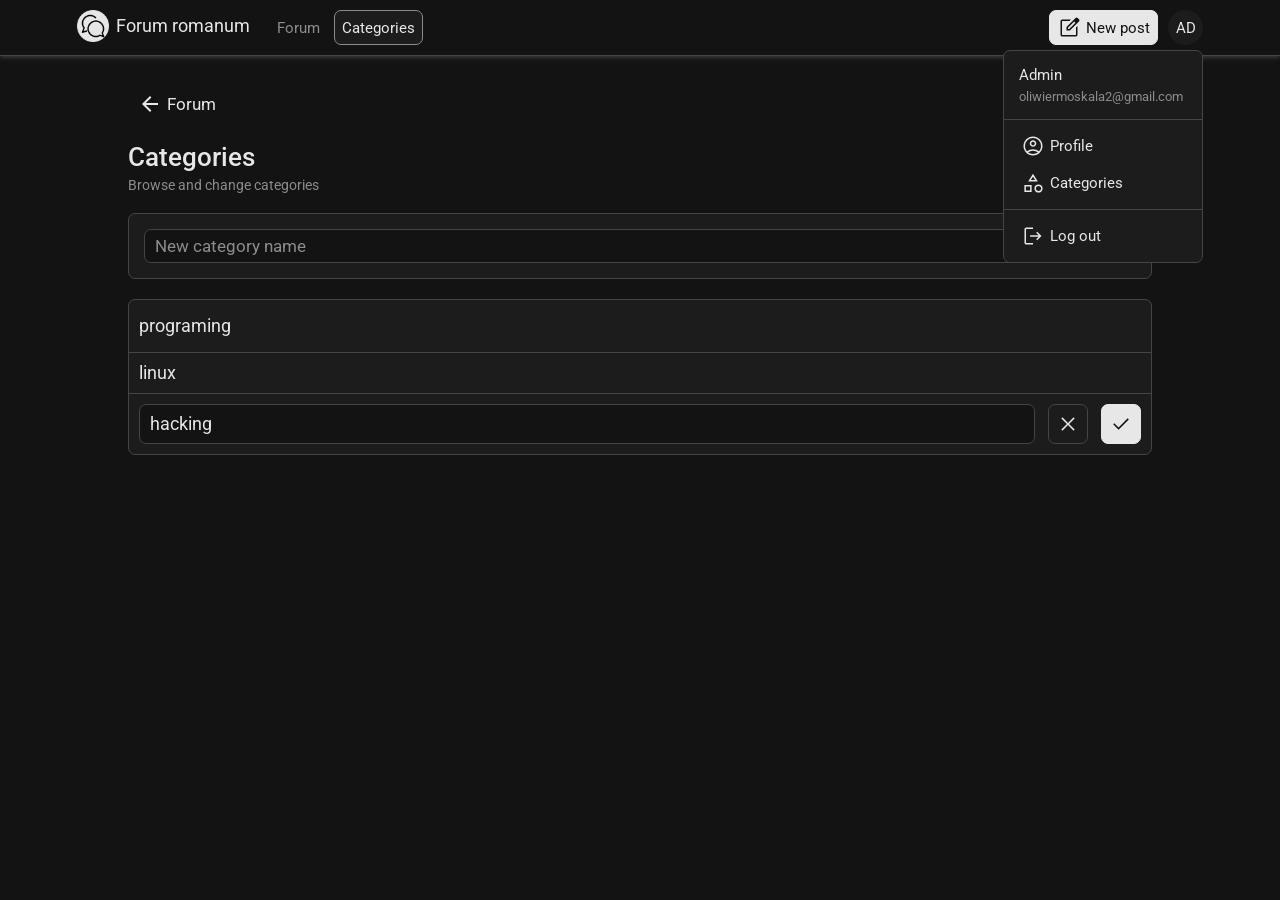
==== commit bdad2951: "fetch categories drop down searching and othres" ====
--- a/pages/categories.html
+++ b/pages/categories.html
@@ -16,7 +16,7 @@
     <link rel="stylesheet" href="../css/shared/logo.css">
 
 </head>
-<body>
+<body class="logged">
     <header>
         <div class="logo">
             <img src="../assets/img/icons/favicon/favicon.png" alt="logo">
@@ -30,7 +30,7 @@
                 <button class="button button--blue button--gray-active active border">Categories</button>
             </a>
         </nav>
-        <div class="right logged-in">
+        <div class="right">
             <div class="logged">
                 <a href="../pages/new-post.html">
                     <button class="button button--white-inverse border new-post-btn">
--- a/css/shared/header.css
+++ b/css/shared/header.css
@@ -44,19 +44,23 @@
     gap: 10px;
     height: 100%;
 }
-header .right > .logged
+
+body.guest header .right > .logged
 {
     display: none;
 }
-header .right > .unlogged
+
+body.guest header .right > .unlogged
 {
     display: block;
 }
-header .right.logged-in > .logged
+
+body.logged header .right > .logged
 {
     display: flex;
 }
-header .right.logged-in > .unlogged
+
+body.logged header .right > .unlogged
 {
     display: none;
 }
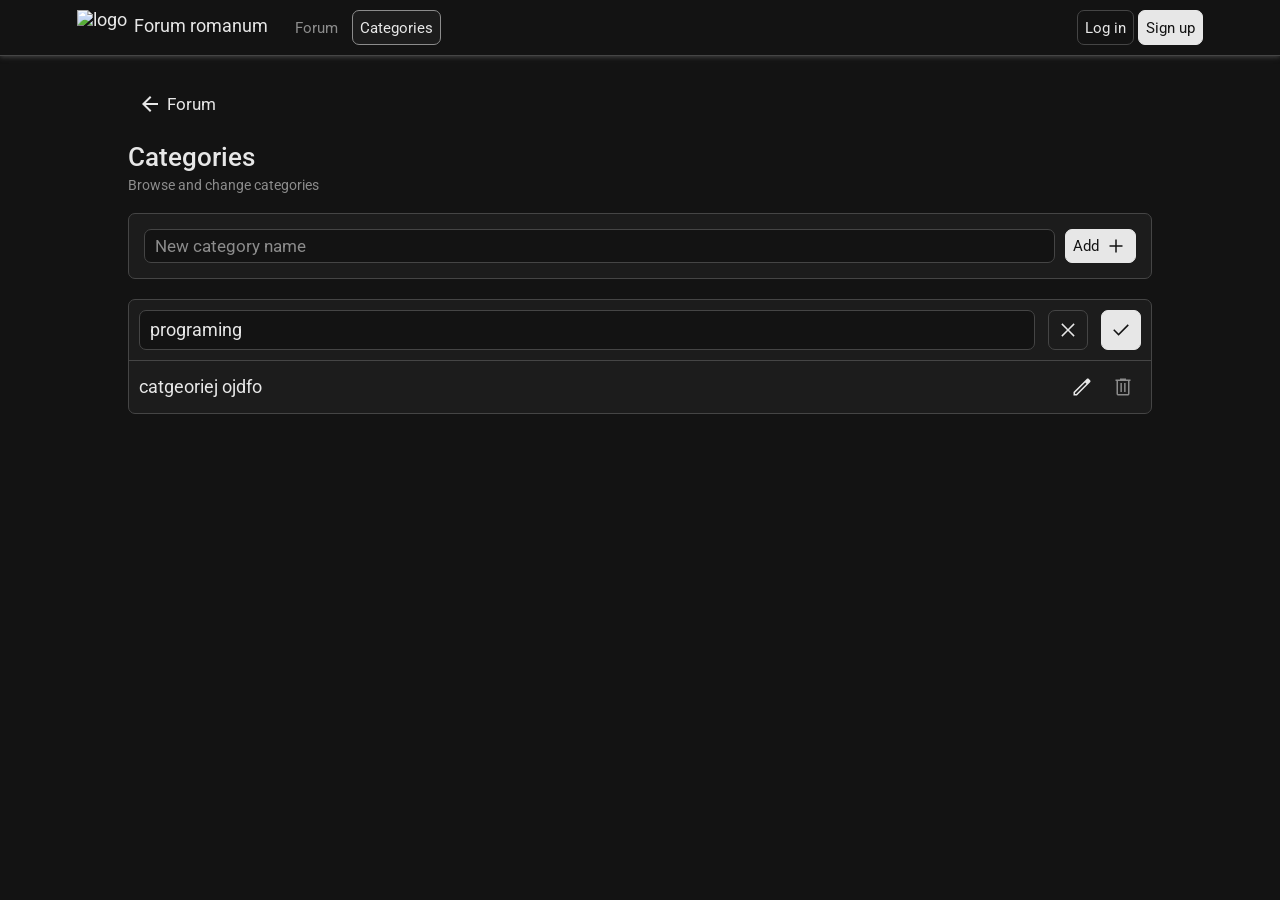
==== commit e5a723e0: "adding post and rendering categories on categiry page and bug fixes and improvment" ====
--- a/pages/categories.html
+++ b/pages/categories.html
@@ -16,7 +16,7 @@
     <link rel="stylesheet" href="../css/shared/logo.css">
 
 </head>
-<body class="logged">
+<body>
     <header>
         <div class="logo">
             <img src="../assets/img/icons/favicon/favicon.png" alt="logo">
@@ -100,8 +100,8 @@
             </a>
         </div>
         <div class="big">Categories</div>
-        <div class="small">Browse and change categories</div>
-        <form class="add-category tile-container">
+        <div class="js-subtitle small">Browse and change categories</div>
+        <form class="js-add-category add-category tile-container">
             <input type="text" class="text-input" placeholder="New category name">
             <button class="button button--white-inverse border">
                 <span>Add</span>
@@ -110,7 +110,7 @@
                 </svg>
             </button>
         </form>
-        <div class="categories tile-container grid">
+        <div class="js-categories categories tile-container grid">
             <div class="category">
                 <form class="form" data-action="edit-category">
                     <input type="text" class="text-input" value="programing">
@@ -143,6 +143,7 @@
             </div>
         </div>
     </main>
-    <script src="../scripts/tests/categoryComponentTest.js" type="module"></script>
+    <!-- <script src="../scripts/tests/categoryComponentTest.js" type="module"></script> -->
+    <script src="../scripts/pages/categories.js" type="module"></script>
 </body>
 </html>
--- a/css/shared/text-input.css
+++ b/css/shared/text-input.css
@@ -15,8 +15,7 @@
 }
 .text-input.error
 {
-    outline: 1px solid var(--red-color);
-    color: var(--red-color);
+    outline: 1px solid var(--red-color) !important;
 }
 
 input[type="text"]::placeholder,
@@ -36,6 +35,8 @@
 {
     outline: 1px solid var(--accent-color);
 }
+
+.text-input:focus.error,
 input:focus.error
 {
     outline: 1px solid var(--red-color);
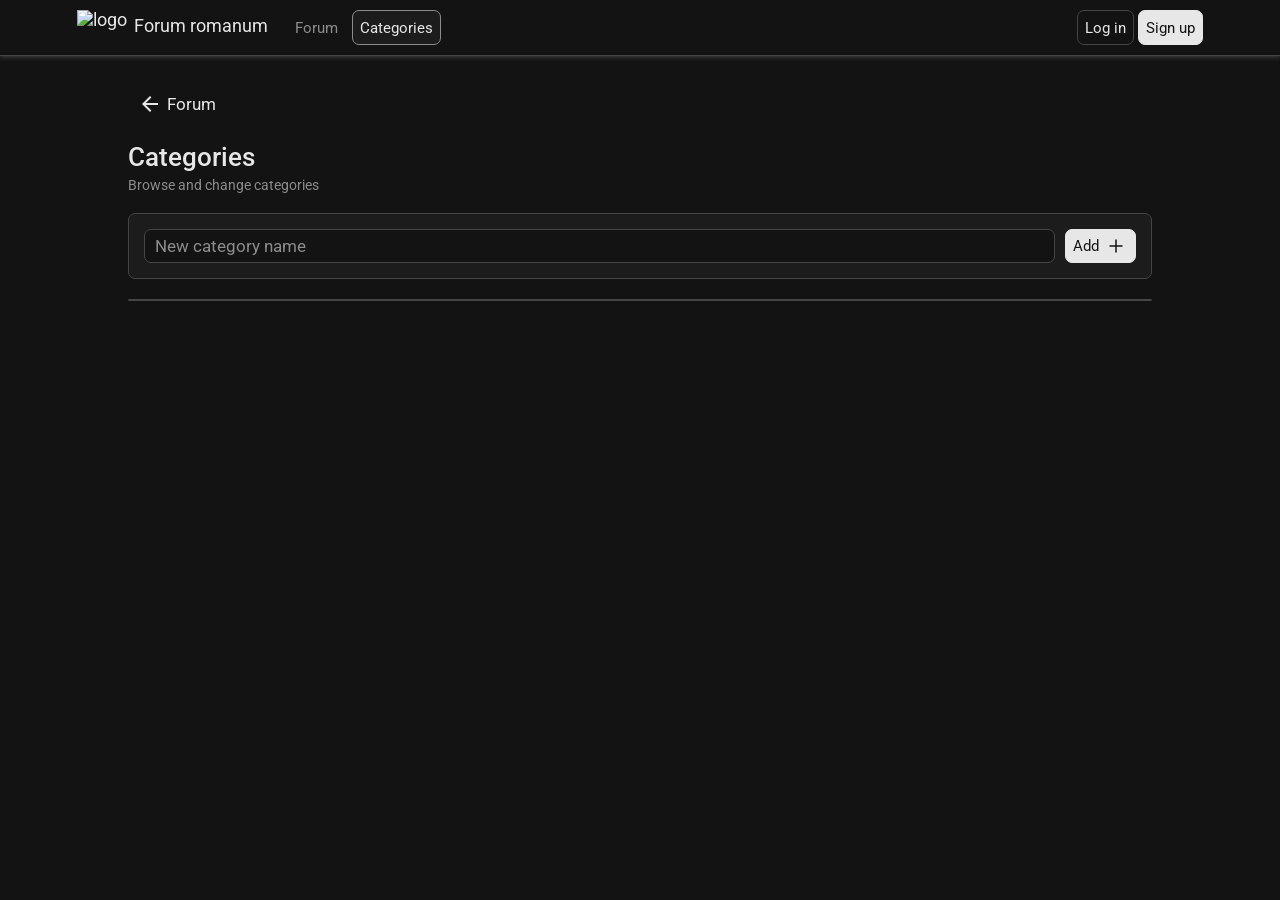
==== commit f76b7e62: "imporving doc and bug fixes and templates of html" ====
--- a/pages/categories.html
+++ b/pages/categories.html
@@ -30,63 +30,7 @@
                 <button class="button button--blue button--gray-active active border">Categories</button>
             </a>
         </nav>
-        <div class="right">
-            <div class="logged">
-                <a href="../pages/new-post.html">
-                    <button class="button button--white-inverse border new-post-btn">
-                        <svg>
-                            <use href="../assets/img/icons/icons.svg#edit_square"></use>
-                        </svg>
-                        <span>New post</span>
-                    </button>
-                </a>
-                <div class="profile">
-                    <button class="button profile-picture" translate="no">
-                        AD
-                    </button>
-                    <div class="profile-options tile-container grid expanded">
-                        <div class="profile-info profile-options-group" translate="no">
-                            <span class="username">Admin</span>
-                            <span class="email">oliwiermoskala2@gmail.com</span>
-                        </div>
-                        <div class="profile-options-group">
-                            <a href="../pages/profile.html">
-                                <button class="button button--blue">
-                                    <svg>
-                                        <use href="../assets/img/icons/icons.svg#profile"></use>
-                                    </svg>
-                                    <span>Profile</span>
-                                </button>
-                            </a>
-                            <a href="categories.html">
-                                <button class="button button--blue">
-                                    <svg>
-                                        <use href="../assets/img/icons/icons.svg#category"></use>
-                                    </svg>
-                                    <span>Categories</span>
-                                </button>
-                            </a>
-                        </div>
-                        <div class="profile-options-group">
-                            <button class="button button--red">
-                                <svg>
-                                    <use href="../assets/img/icons/icons.svg#logout"></use>
-                                </svg>
-                                <span>Log out</span>
-                            </button>
-                        </div>
-                    </div>
-                </div>
-            </div>
-            <div class="unlogged">
-                <a href="../pages/login.html">
-                    <button class="button border button--hover-fill-blue">Log in</button>
-                </a>
-                <a href="../pages/signup.html">
-                    <button class="button border button--white-inverse">Sign up</button>
-                </a>
-            </div>
-        </div>
+        <div class="right"></div>
     </header>
     <main>
         <div class="back-button">
@@ -110,38 +54,7 @@
                 </svg>
             </button>
         </form>
-        <div class="js-categories categories tile-container grid">
-            <div class="category">
-                <form class="form" data-action="edit-category">
-                    <input type="text" class="text-input" value="programing">
-                    <button class="button button--hover-fill-blue border" data-action="close-edit-category">
-                        <svg>
-                            <use href="../assets/img/icons/icons.svg#close"></use>
-                        </svg>
-                    </button>
-                    <button class="button button--white-inverse border" data-action="accept-edit-category">
-                        <svg>
-                            <use href="../assets/img/icons/icons.svg#check"></use>
-                        </svg>
-                    </button>
-                </form>
-            </div>
-            <div class="category">
-                <div class="title">catgeoriej ojdfo</div>
-                <div class="options">
-                    <button class="button button--blue">
-                        <svg>
-                            <use href="../assets/img/icons/icons.svg#edit"></use>
-                        </svg>
-                    </button>
-                    <button class="button button--trash">
-                        <svg>
-                            <use href="../assets/img/icons/icons.svg#delete"></use>
-                        </svg>
-                    </button>
-                </div>
-            </div>
-        </div>
+        <div class="js-categories categories tile-container grid"></div>
     </main>
     <!-- <script src="../scripts/tests/categoryComponentTest.js" type="module"></script> -->
     <script src="../scripts/pages/categories.js" type="module"></script>
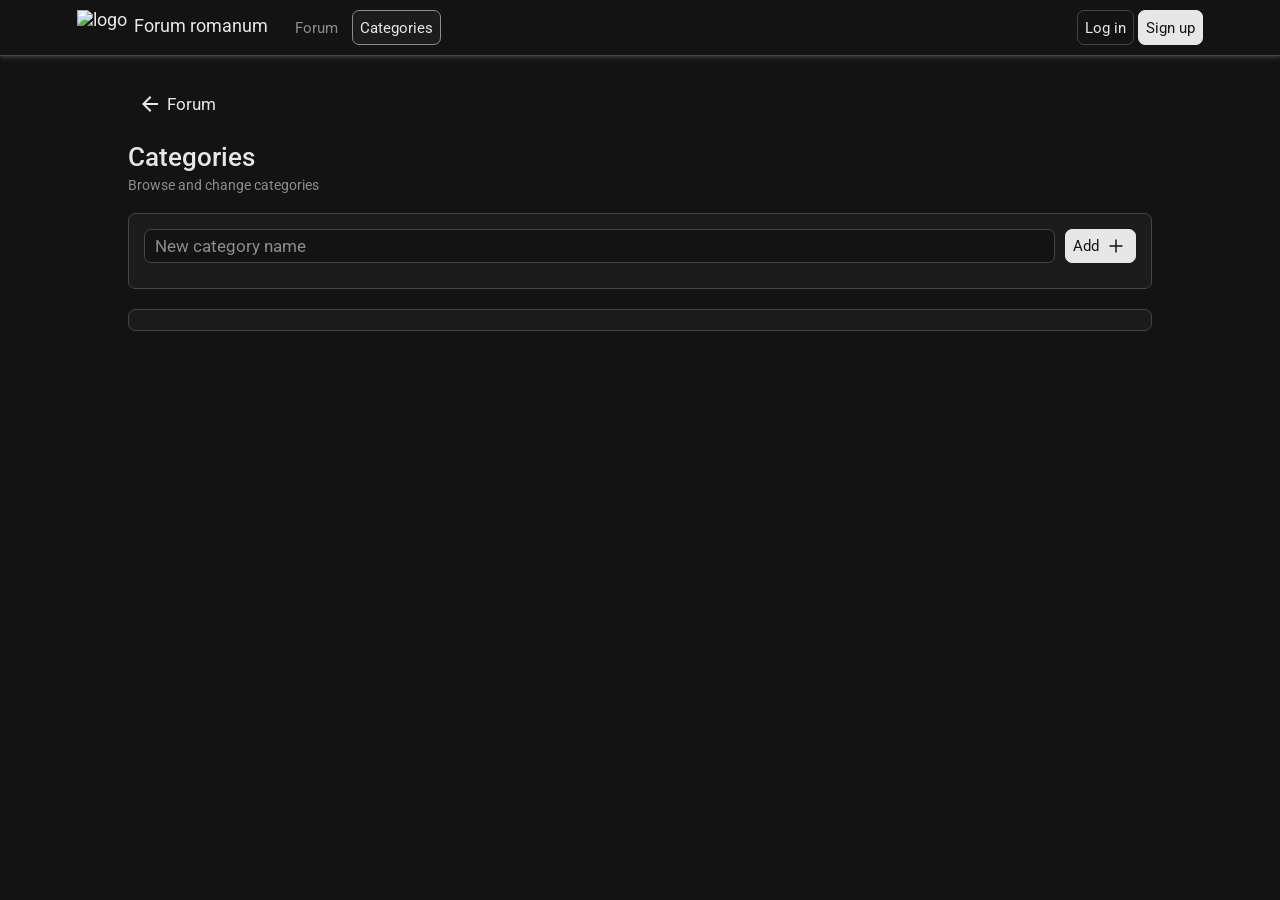
==== commit 82bd23a2: "added adding categories" ====
--- a/pages/categories.html
+++ b/pages/categories.html
@@ -14,6 +14,7 @@
     <link rel="stylesheet" href="../css/shared/text-input.css">
     <link rel="stylesheet" href="../css/shared/tile-container.css">
     <link rel="stylesheet" href="../css/shared/logo.css">
+    <link rel="stylesheet" href="../css/shared/form.css">
 
 </head>
 <body>
@@ -45,14 +46,17 @@
         </div>
         <div class="big">Categories</div>
         <div class="js-subtitle small">Browse and change categories</div>
-        <form class="js-add-category add-category tile-container">
-            <input type="text" class="text-input" placeholder="New category name">
-            <button class="button button--white-inverse border">
-                <span>Add</span>
-                <svg>
-                    <use href="../assets/img/icons/icons.svg#add"></use>
-                </svg>
-            </button>
+        <form class="js-add-category add-category tile-container form" data-action="add-category">
+            <div>
+                <input type="text" class="text-input" placeholder="New category name">
+                <button class="button button--white-inverse border">
+                    <span>Add</span>
+                    <svg>
+                        <use href="../assets/img/icons/icons.svg#add"></use>
+                    </svg>
+                </button>
+            </div>
+            <div class="error"></div>
         </form>
         <div class="js-categories categories tile-container grid"></div>
     </main>
--- a/css/pages/categories.css
+++ b/css/pages/categories.css
@@ -1,17 +1,29 @@
 .add-category
+{
+    margin-bottom: 20px;
+}
+.add-category > div
 {
     display: flex;
     align-items: stretch;
     gap: 10px;
-    margin-bottom: 20px;
+    margin-bottom: 5px;
+    /* row-gap: 5px; */
+    /* grid-template-columns: 1fr min-content; */
 }
 .add-category input[type="text"]
 {
     flex-grow: 1;
+    margin: 0;
+}
+.add-category div.error
+{
+    grid-column: 2 span;
 }
 .categories.tile-container
 {
     font-size: clamp(0.95rem, 1.4vw, 1.1rem);
+    padding: 10px;
 }
 .categories.tile-container .category
 {
@@ -52,7 +64,7 @@
 }
 @media (max-width: 405px)
 {
-    .add-category
+    .add-category > div
     {
         flex-direction: column;
     }
--- a/css/shared/tile-container.css
+++ b/css/shared/tile-container.css
@@ -8,18 +8,19 @@
 }
 .tile-container.grid
 {
-    padding: 0;
+    /* padding: 0; */
 }
 .tile-container.grid > *
 {
     border-bottom: 1px solid var(--border-color);
-    padding: 10px;
+    padding-bottom: 10px;
     display: flex;
     gap: 5px;
 }
 .tile-container.grid > *:last-child
 {
     border: none;
+    padding-bottom: 0;
 }
 .tile-container.danger
 {
--- a/css/shared/form.css
+++ b/css/shared/form.css
@@ -0,0 +1,15 @@
+.form input, .form textarea
+{
+    margin-block: 7px 5px;
+    width: 100%;
+    font-size: 1.07rem;
+}
+.form div.error
+{
+    color: var(--red-color);
+    font-size: 0.8rem;
+}
+.form > .form-field
+{
+    margin-bottom: 10px;
+}
